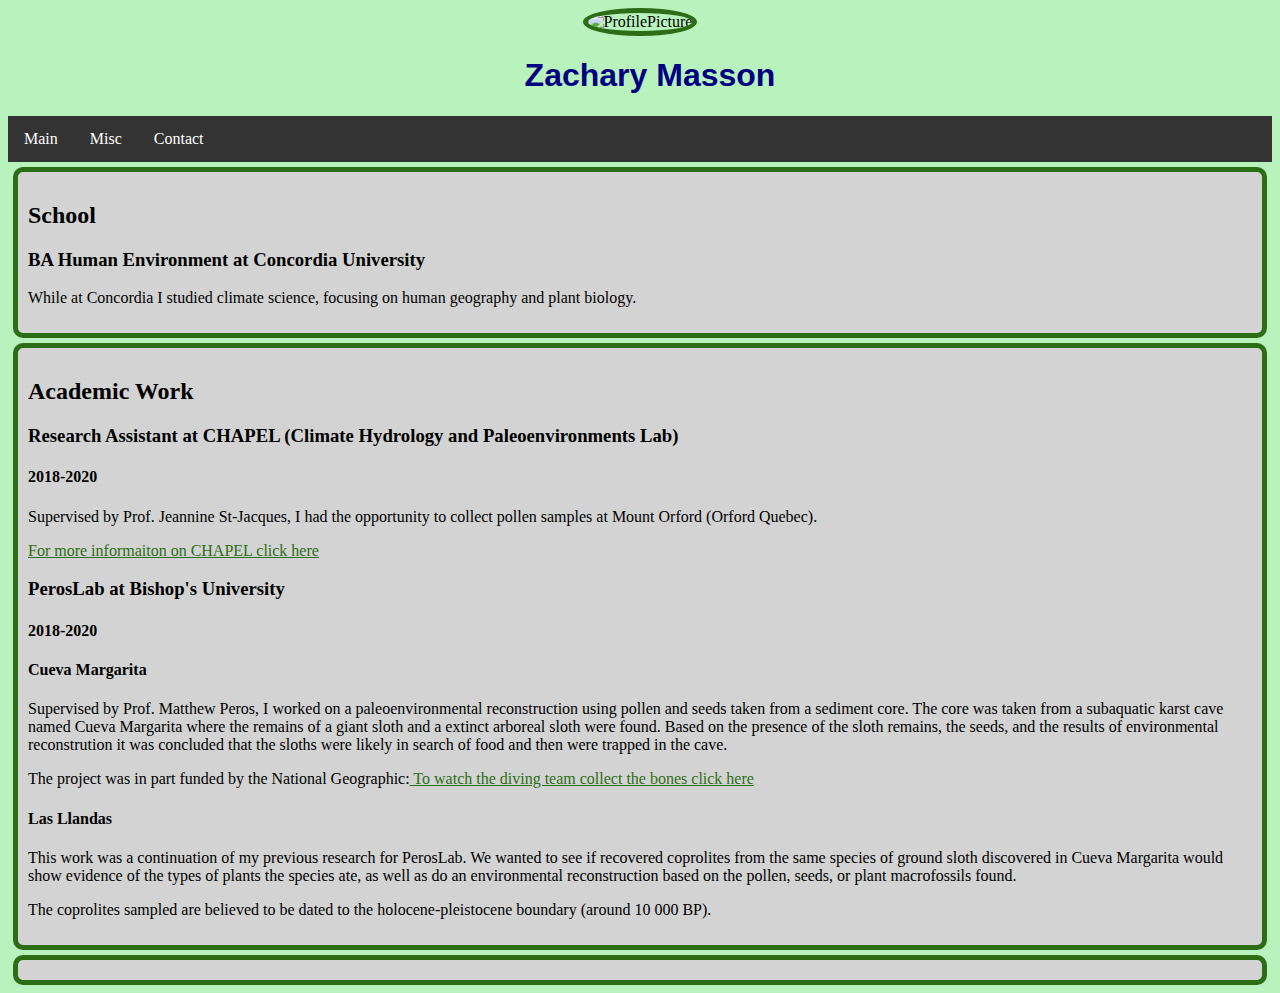
==== index.html @ 0370d1b7 "Update index.html" ====
<!DOCTYPE html>
<html lang="en">
<head>
<title> Messin Around </title>
<meta charset="utf-8">
<meta name="viewport" content="width=device-width, initial-scale=1">
<link rel="stylesheet" href="styles.css"
</head>

<body>
    <header>
        <img class="cv" src="../PersonalWebPage/images/PicCV.png" alt="ProfilePicture">
        <h1>Zachary Masson</h1>
    </header>

    <nav>
        <ul>
            <li><a href="index.html">Main</a></li>
            <li><a href="Misc.html">Misc</a></li>
            <li><a href="Contact.html">Contact</a></li>
          </ul>
    </nav>
    
    <section>
        <h2>School</h2>
        <h3>BA Human Environment at Concordia University</h3>
        <p>While at Concordia I studied climate science, focusing on human geography and plant biology. </p>
    </section>

    <section>
        <h2>Academic Work</h2>
        <h3>Research Assistant at CHAPEL (Climate Hydrology and Paleoenvironments Lab)</h3>
        <h4>2018-2020</h4>
        <p>Supervised by Prof. Jeannine St-Jacques, I had the opportunity to collect pollen samples at Mount Orford (Orford Quebec).</p>
        <a href="https://www.concordia.ca/artsci/geography-planning-environment/research/labs/chapel.html">For more informaiton on CHAPEL click here</a>

        <h3>PerosLab at Bishop's University</h3>
        <h4>2018-2020</h4>
        <h4>Cueva Margarita</h4>
        <p>Supervised by Prof. Matthew Peros, I worked on a paleoenvironmental reconstruction using pollen and seeds taken from a sediment core. The core was taken from a subaquatic karst cave named Cueva Margarita where the remains of a giant sloth and a extinct arboreal sloth were found. Based on the presence of the sloth remains, the seeds, and the results of environmental reconstrution it was concluded that the sloths were likely in search of food and then were trapped in the cave.</p>
        <p>The project was in part funded by the National Geographic:<a href="https://www.youtube.com/watch?v=3Azj0bHXQcY"> To watch the diving team collect the bones click here</a></p>



        <h4>Las Llandas</h4>
        <p>This work was a continuation of my previous research for PerosLab. We wanted to see if recovered coprolites from the same species of ground sloth discovered in Cueva Margarita would show evidence of the types of plants the species ate, as well as do an environmental reconstruction based on the pollen, seeds, or plant macrofossils found. </p>
        <p>The coprolites sampled are believed to be dated to the holocene-pleistocene boundary (around 10 000 BP).</p>

    </section>
    
    <section>
 
    </section>
    

</body>


</html>
---- styles.css ----
body {
    background-color: rgb(184, 243, 189);
}
  
img.cv {
    border-radius: 50%;
    border: 5px solid rgb(44, 110, 21);
    width:187px;
    height:187px;
}

img.hierauj {
    border: 5px solid rgb(44, 110, 21);
    width: 300px;
}

a {
    color: rgb(44, 110, 21);
}

section {
    background-color: lightgrey;
 
    border: 5px solid rgb(44, 110, 21);
    border-radius: 10px;
    padding: 10px;
    margin: 5px;
}

ul {
    list-style-type: none;
    margin: 0;
    padding: 0;
    overflow: hidden;
    background-color: #333;
}
  
li {
    float: left;
}
  
li a {
    display: block;
    color: white;
    text-align: center;
    padding: 14px 16px;
    text-decoration: none;
}
  
li a:hover {
    background-color: #111;
}

header {
    text-align: center;
}


h1 {
    color: navy;
    margin-left: 20px;
    font-family: "Roboto Condensed",Helvetica,Arial,sans-serif;
}
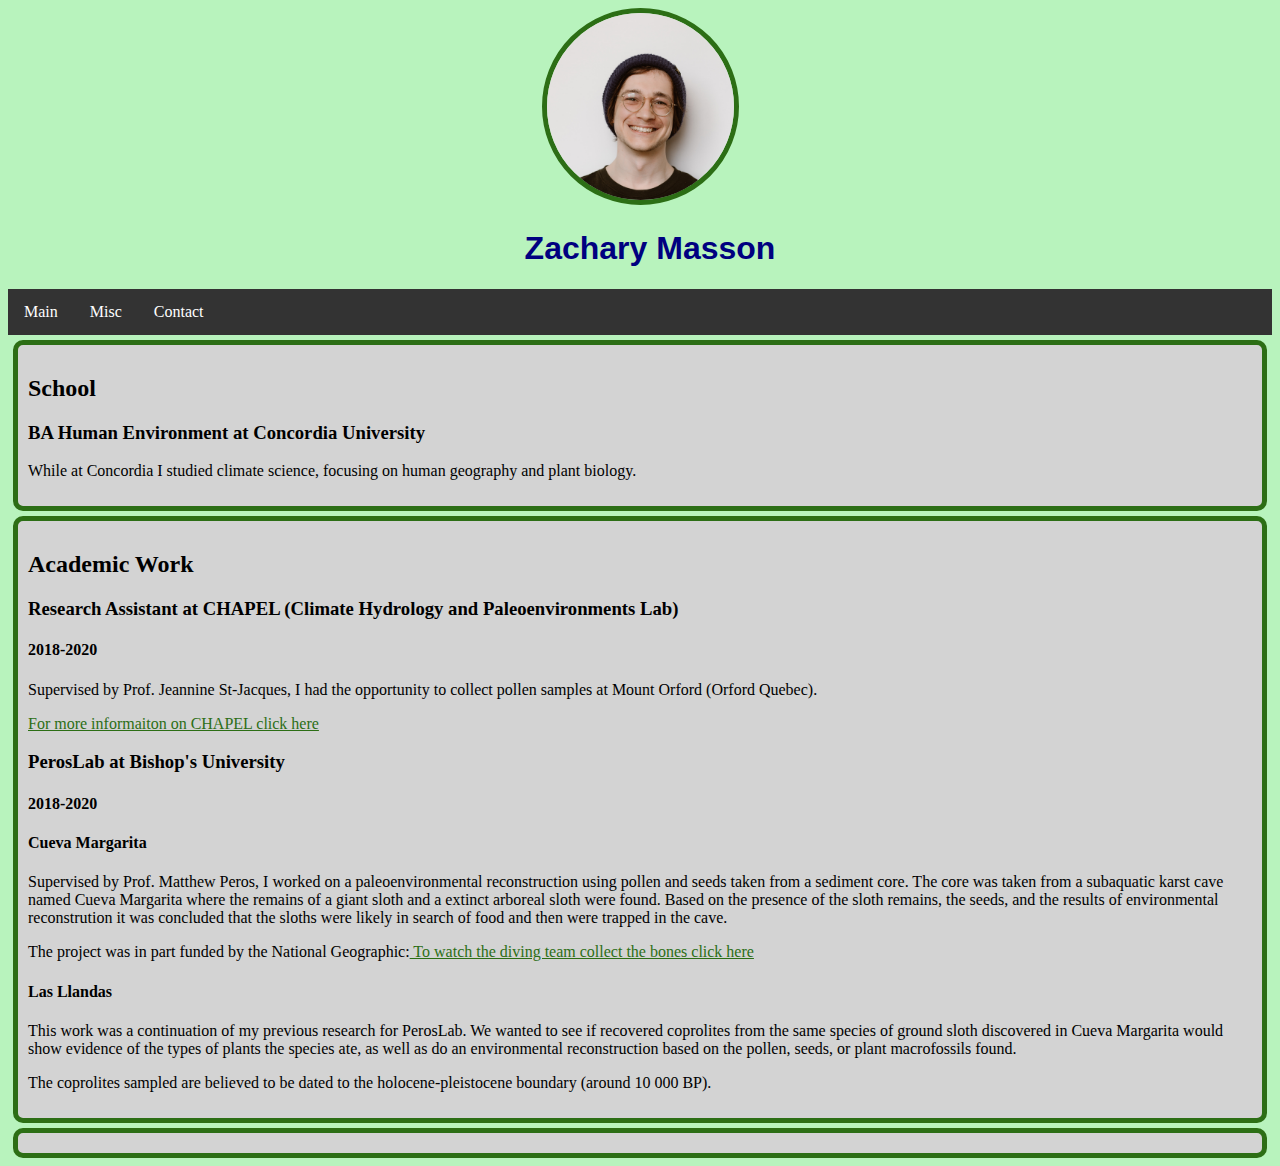
==== commit de5a91cc: "Update index.html" ====
--- a/index.html
+++ b/index.html
@@ -9,7 +9,7 @@
 
 <body>
     <header>
-        <img class="cv" src="../PersonalWebPage/images/PicCV.png" alt="ProfilePicture">
+        <img class="cv" src="images/PicCV.png" alt="ProfilePicture">
         <h1>Zachary Masson</h1>
     </header>
 
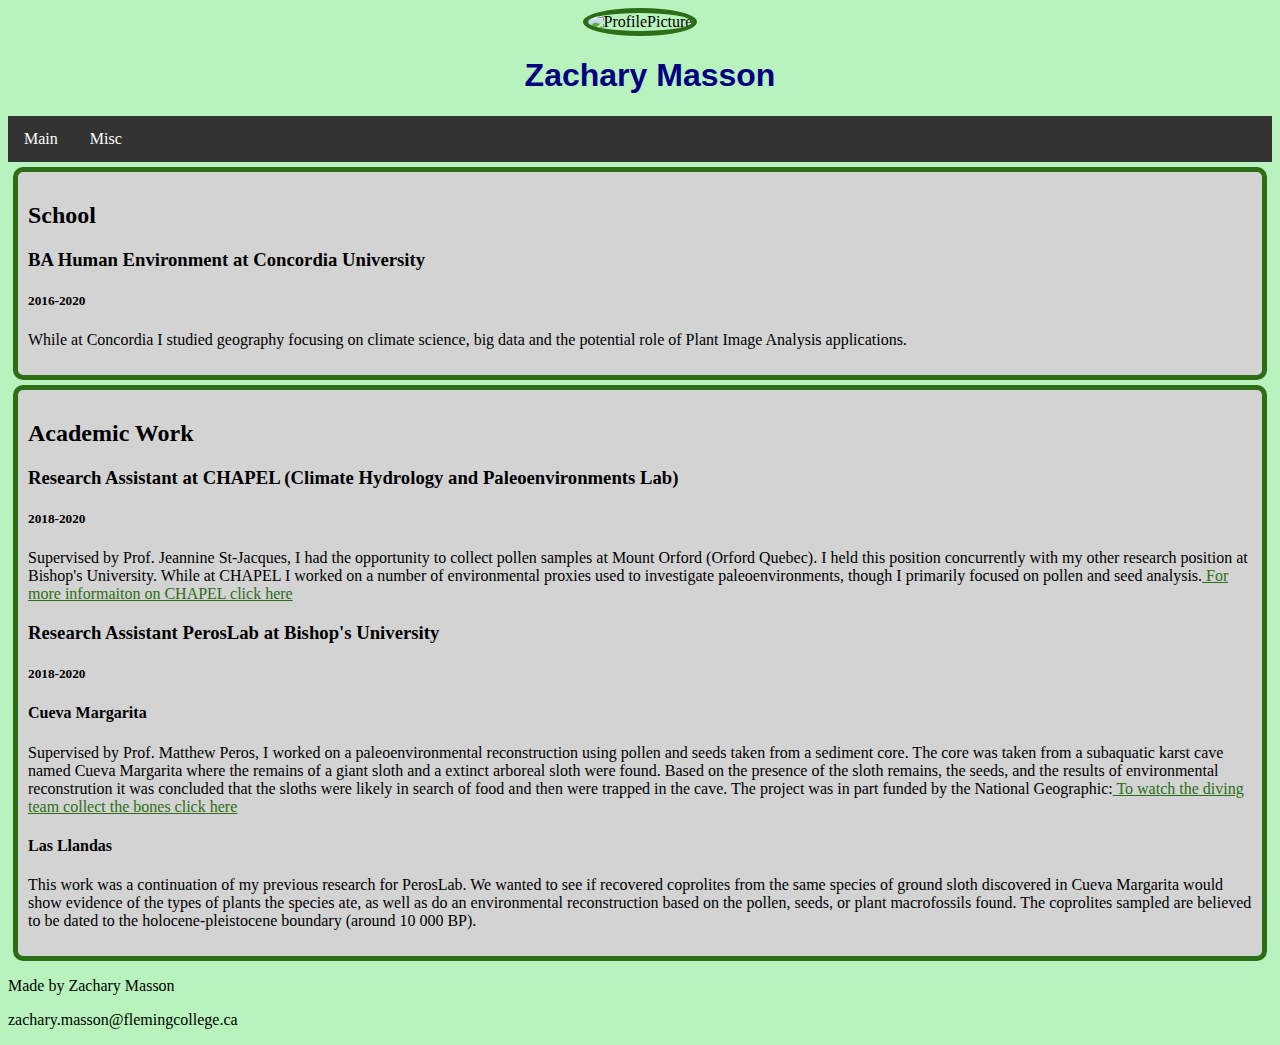
==== commit 233a81b1: "Update index.html" ====
--- a/index.html
+++ b/index.html
@@ -1,60 +1,78 @@
 <!DOCTYPE html>
 <html lang="en">
 <head>
-<title> Messin Around </title>
+<title> Main Page </title>
 <meta charset="utf-8">
 <meta name="viewport" content="width=device-width, initial-scale=1">
-<link rel="stylesheet" href="styles.css"
+<!-- Link to the css document used to style the web page-->
+<link rel="stylesheet" href="styles.css">
 </head>
-
+<!-- Start of the actual webpage-->
 <body>
+    <!--Header with CV image, relative path to the image file, image with cv classt-->
+        <!--h1 serving as main title, class = title (see css)-->
     <header>
-        <img class="cv" src="images/PicCV.png" alt="ProfilePicture">
-        <h1>Zachary Masson</h1>
+        <!--***** the first image 1/5-->
+        <img class="cv" src="../PersonalWebPage/images/PicCV.png" alt="ProfilePicture">
+        <h1 class="title">Zachary Masson</h1>
     </header>
 
+    <!--*****Navigation bar-->
+    <!-- using ul to create unordered list and then li to create the list items-->
     <nav>
         <ul>
-            <li><a href="index.html">Main</a></li>
+            <!--links to the two pages, main mage (index.html) and the misc page. -->
+            <!--class active was created to show which page the user is on-->
+            <li><a class="active" href="index.html">Main</a></li>
             <li><a href="Misc.html">Misc</a></li>
-            <li><a href="Contact.html">Contact</a></li>
-          </ul>
+        </ul>
     </nav>
     
-    <section>
-        <h2>School</h2>
-        <h3>BA Human Environment at Concordia University</h3>
-        <p>While at Concordia I studied climate science, focusing on human geography and plant biology. </p>
+    <!--start of the first section 'school'-->
+    <section id ="school">
+        <!-- h2 tag with class sectionTitle largest font-->
+        <h2 class="sectionTitle">School</h2>
+        <!--h3 tag with class sectionSubTitle, this will be used more for the second section
+        as this section only has one subtitle-->
+        <h3 class="sectionSubTitle">BA Human Environment at Concordia University</h3>
+        <!--h5 tag, h4 is used in the subsequent section, with class sectionYears, 
+            italicizes and lighter than ther rest of the text-->
+        <h5 class="sectionYears">2016-2020</h5>
+        <!--actual text of the section in a p tag with class labdesc-->
+        <p class="labdesc">While at Concordia I studied geography focusing on climate science, big data and the potential role of Plant Image Analysis applications.</p>
     </section>
 
-    <section>
-        <h2>Academic Work</h2>
-        <h3>Research Assistant at CHAPEL (Climate Hydrology and Paleoenvironments Lab)</h3>
-        <h4>2018-2020</h4>
-        <p>Supervised by Prof. Jeannine St-Jacques, I had the opportunity to collect pollen samples at Mount Orford (Orford Quebec).</p>
-        <a href="https://www.concordia.ca/artsci/geography-planning-environment/research/labs/chapel.html">For more informaiton on CHAPEL click here</a>
-
-        <h3>PerosLab at Bishop's University</h3>
-        <h4>2018-2020</h4>
-        <h4>Cueva Margarita</h4>
-        <p>Supervised by Prof. Matthew Peros, I worked on a paleoenvironmental reconstruction using pollen and seeds taken from a sediment core. The core was taken from a subaquatic karst cave named Cueva Margarita where the remains of a giant sloth and a extinct arboreal sloth were found. Based on the presence of the sloth remains, the seeds, and the results of environmental reconstrution it was concluded that the sloths were likely in search of food and then were trapped in the cave.</p>
-        <p>The project was in part funded by the National Geographic:<a href="https://www.youtube.com/watch?v=3Azj0bHXQcY"> To watch the diving team collect the bones click here</a></p>
-
-
-
-        <h4>Las Llandas</h4>
-        <p>This work was a continuation of my previous research for PerosLab. We wanted to see if recovered coprolites from the same species of ground sloth discovered in Cueva Margarita would show evidence of the types of plants the species ate, as well as do an environmental reconstruction based on the pollen, seeds, or plant macrofossils found. </p>
-        <p>The coprolites sampled are believed to be dated to the holocene-pleistocene boundary (around 10 000 BP).</p>
-
+    <!--start of second section 'academic work', exact same styling as previous section
+    but the use of ID is for elements that appear once (these sections have different information so the use
+    of seperate IDs is appropriate)-->
+    <section id="acadWork">
+        <!-- the headings have the same styling as the previous section-->
+        <h2 class="sectionTitle">Academic Work</h2>
+        <h3 class ="sectionSubTitle">Research Assistant at CHAPEL (Climate Hydrology and Paleoenvironments Lab)</h3>
+        <h5 class="sectionYears">2018-2020</h5>
+        <!--***** this p tag contains the first link to an external page (CHAPEL)-->
+        <p class="labdesc">Supervised by Prof. Jeannine St-Jacques, I had the opportunity to collect pollen samples at Mount Orford (Orford Quebec). I held this position concurrently with my other research position at Bishop's University. While at CHAPEL I worked on a number of environmental proxies used to investigate paleoenvironments, though I primarily focused on pollen and seed analysis.<a class="labwork" href="https://www.concordia.ca/artsci/geography-planning-environment/research/labs/chapel.html" target = "_blank"> For more informaiton on CHAPEL click here</a></p>
+        <!-- another subtitle-->
+        <h3 class ="sectionSubTitle">Research Assistant PerosLab at Bishop's University</h3>
+        <h5 class="sectionYears">2018-2020</h5>
+        <!--the h4 tag is used here for another set of subtitles  for the 
+            projects I worked on but these subtitles are smaller -->
+        <!-- start of project one-->
+        <h4 class ="projects">Cueva Margarita</h4>
+        <!--***** this p tag contains the second link to an external page (Youtube; National Geographic Sloth video)-->
+        <p class="labdesc">Supervised by Prof. Matthew Peros, I worked on a paleoenvironmental reconstruction using pollen and seeds taken from a sediment core. The core was taken from a subaquatic karst cave named Cueva Margarita where the remains of a giant sloth and a extinct arboreal sloth were found. Based on the presence of the sloth remains, the seeds, and the results of environmental reconstrution it was concluded that the sloths were likely in search of food and then were trapped in the cave. The project was in part funded by the National Geographic:<a class="labwork" href="https://www.youtube.com/watch?v=3Azj0bHXQcY" target = "_blank"> To watch the diving team collect the bones click here</a></p>
+        <!-- project two-->
+        <h4 class ="projects">Las Llandas</h4>
+        <p class="labdesc">This work was a continuation of my previous research for PerosLab. We wanted to see if recovered coprolites from the same species of ground sloth discovered in Cueva Margarita would show evidence of the types of plants the species ate, as well as do an environmental reconstruction based on the pollen, seeds, or plant macrofossils found. The coprolites sampled are believed to be dated to the holocene-pleistocene boundary (around 10 000 BP).</p>
     </section>
-    
-    <section>
- 
-    </section>
-    
-
+    <!--that ends the sections-->
+    <!--the footer contains contact information and author-->
+    <footer>
+        <!-- two p tags with different classes;
+        the first is plain but the second is italicized. and smaller-->
+        <p class="footerText">Made by Zachary Masson</p>
+        <p class="footerText2">zachary.masson@flemingcollege.ca</p>
+    </footer>
 </body>
-
-
 </html>
 
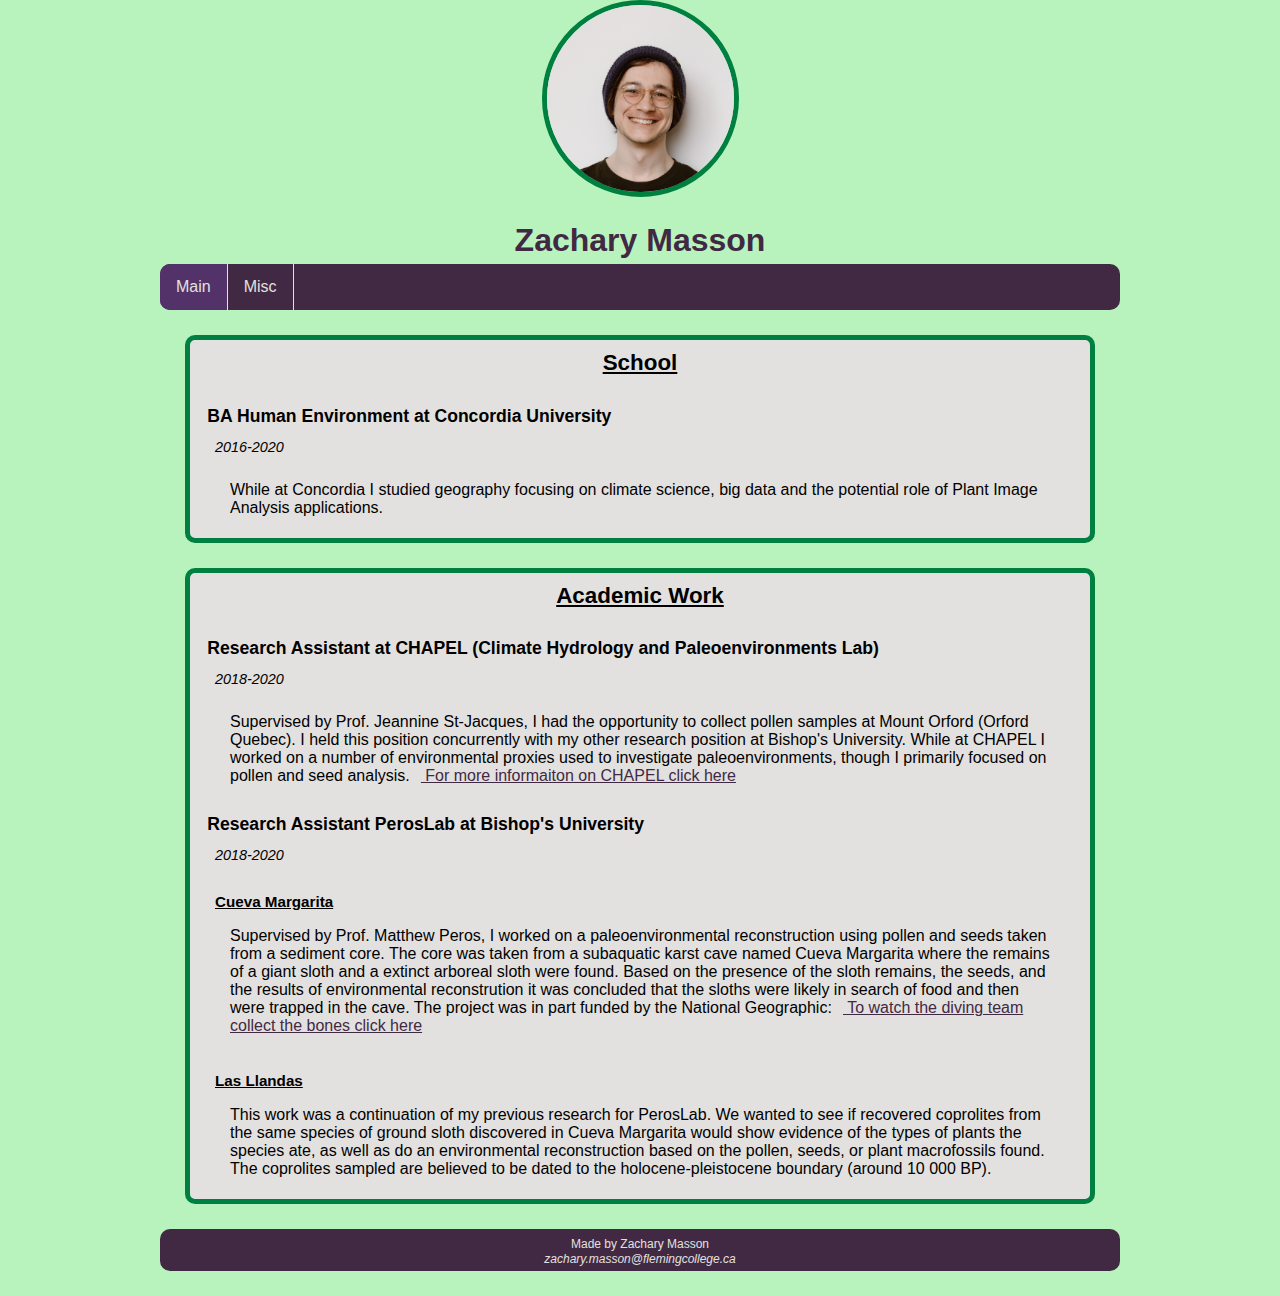
==== commit 67f639cf: "Update index.html" ====
--- a/index.html
+++ b/index.html
@@ -13,7 +13,7 @@
         <!--h1 serving as main title, class = title (see css)-->
     <header>
         <!--***** the first image 1/5-->
-        <img class="cv" src="../PersonalWebPage/images/PicCV.png" alt="ProfilePicture">
+        <img class="cv" src="images/PicCV.png" alt="ProfilePicture">
         <h1 class="title">Zachary Masson</h1>
     </header>
 
--- a/styles.css
+++ b/styles.css
@@ -1,64 +1,249 @@
+/*CSS document to style my webpage*/
+
+/*Only one body so no class or id needed*/
+/*Background color changed to a light green*/
 body {
     background-color: rgb(184, 243, 189);
-}
-  
+    font-family: "Roboto Condensed","Monaco",sans-serif;
+    max-width: 960px;
+    margin: auto;
+}
+    
+/*Style the header element*/
+/*Only one and will be the same for all pages so I will overide all headers*/
+    /*allign the text to the center of the page*/
+header {
+    text-align: center;
+}
+
+/*create a title ID for the h1 tag*/
+    /*changes the colour of the font to match my hat in the CV photo
+        changes the font to Monaco*/
+
+.title{
+    color:rgb(65, 41, 68);
+    font-family: "Monaco","Roboto Condensed",sans-serif;
+    font-weight:bolder;
+    margin-bottom: 5px;
+}
+
+
+/*creates class CV for the main image in the header*/
+    /*make a circle with green border, green like my sweather in the picture */
+    /*but I opted to use lighter green*/
 img.cv {
     border-radius: 50%;
-    border: 5px solid rgb(44, 110, 21);
+    border: 5px solid rgb(0,128,64);
     width:187px;
     height:187px;
 }
 
+/*creates class hierauj for the images in the misc page for the Montreal images*/
+    /*with border but not a circle*/
 img.hierauj {
-    border: 5px solid rgb(44, 110, 21);
-    width: 300px;
-}
-
-a {
-    color: rgb(44, 110, 21);
-}
-
-section {
-    background-color: lightgrey;
- 
-    border: 5px solid rgb(44, 110, 21);
-    border-radius: 10px;
-    padding: 10px;
-    margin: 5px;
-}
-
+    border: 5px solid rgb(0,128,64);
+    width: 45%;
+    height: auto;
+}
+img.hierauj2 {
+    border: 5px solid rgb(0,128,64);
+    width: 25%;
+    height: 25%;
+    float: right;
+
+}
+
+/*create class labwork for links to my lab work/ related links*/
+a.labwork {
+    color: rgb(65, 41, 68);
+    margin: 0.7em;
+    
+}
+    /*change colour of link when hovering*/
+a.labwork:hover {
+    color: rgb(0,128,64);
+    text-decoration: underline;
+}
+
+
+/*ul is required for an unordered bulleted list, as well as li tag*/
+    /*using to make a navigation bar*/
+    /*background color to match theme and rounded*/
+    /*centered items, font changed to match theme*/
 ul {
     list-style-type: none;
     margin: 0;
     padding: 0;
     overflow: hidden;
-    background-color: #333;
-}
-  
+    background-color:rgb(65, 41, 68);
+    border-radius: 10px;
+    align-items: center;
+
+}
+
+/*list, for the navigation bar items*/
+    /*same grey ish border to match theme and seperate the items*/
 li {
     float: left;
-}
-  
+    border-right: 1px solid rgb(227,225,223);
+}
+
+/*change the style of the links of the list items in the navigation bar*/
 li a {
     display: block;
-    color: white;
+    color: rgb(227,225,223);
     text-align: center;
     padding: 14px 16px;
     text-decoration: none;
 }
-  
-li a:hover {
-    background-color: #111;
-}
-
-header {
-    text-align: center;
-}
-
-
-h1 {
-    color: navy;
+
+/*change the style when hovering to a lighter purple*/
+.active {
+    background-color: rgb(83, 49, 105);
+  }
+li a:hover:not(.active) {
+background-color: rgb(83, 49, 105);
+}
+
+/*Create style for all section tags in the webpage*/
+    /*colour of the bakcground is the colour of the background in the CV picture*/
+    /*rounded corners, little bit inside the navigation bar to create some hierarchy*/
+
+#school {
+    background-color: rgb(227,225,223);
+    border: 5px solid rgb(0,128,64);
+    border-radius: 10px;
+    padding: 5px;
+    margin: 25px;
+}
+
+
+#acadWork {
+    background-color: rgb(227,225,223);
+    border: 5px solid rgb(0,128,64);
+    border-radius: 10px;
+    padding: 5px;
+    margin: 25px;
+}
+
+
+#misc {
+    background-color: rgb(227,225,223);
+    border: 5px solid rgb(0,128,64);
+    border-radius: 10px;
+    padding: 5px;
+    margin: 25px;
+    text-align: center;
+}
+
+
+
+
+.sectionTitle {
+    text-decoration: underline;
+    margin: 5px;
+    text-align: center;
+    font-size: 1.4em;
+    margin-block-end: 1.3em;
+}
+
+.sectionSubTitle {
+    font-size: 1.1em;
+    margin: 0.7em;
+}
+
+.sectionYears {
+    font-size: 0.9em;
+    font-style: italic;
+    font-weight: normal;
+    margin: 0.7em;
+    margin-block-end: 0.7em;
     margin-left: 20px;
-    font-family: "Roboto Condensed",Helvetica,Arial,sans-serif;
-}
-
+
+}
+
+.labdesc {
+    display: inline-block;
+    margin-inline-start: 35px;
+    margin-inline-end: 35px;
+    text-align: left;
+
+
+}
+
+.sources {
+    font-size: x-small;
+    font-style: italic;
+    text-align: center;
+    display: inline-block;
+    margin-inline-start: 10px;
+    margin-inline-end: 10px;
+
+}
+
+.location {
+    text-decoration: underline;
+    font-weight: bold;
+    font-size: smaller;
+    display: inline-block;
+    margin-inline-start: 10px;
+    margin-inline-end: 10px;
+
+}
+
+.projects {
+    display: inline-block;
+    font-size: 0.95em;  
+    font-weight: bolder;
+    margin-bottom: 0px;;
+    margin-left: 20px;
+    text-decoration: underline;
+}
+
+table {
+    margin-left: auto;
+    margin-right: auto;
+    height: 100%;
+    table-layout: fixed;
+    width:100%;
+}
+
+td.hieraujDesc {
+    text-align: center;
+    padding: 20px;
+    width: 35%;
+}
+
+footer {
+    text-align: center;
+    background-color: rgb(65, 41, 68);
+    border-radius: 10px;
+    padding: 5px;
+    margin-bottom: 25px;
+}
+
+
+.footerText {
+    display: inline;
+    color: rgb(227,225,223);
+    font-size: 0.75em;
+
+    font-family: "Monaco","Roboto Condensed",sans-serif;
+    margin-inline-start: 0px;
+    margin-inline-end: 0px;
+}
+.footerText2 {
+    color: rgb(227,225,223);
+    font-size: 0.75em;
+    font-family: "Monaco","Roboto Condensed",sans-serif;
+    font-style: italic;
+    margin-block-start: 0px;
+    margin-block-end: 0px;
+}
+
+.mtldesc{
+    display: inline-block;
+    margin-inline-start: 35px;
+    margin-inline-end: 35px;
+    font-size: smaller;
+}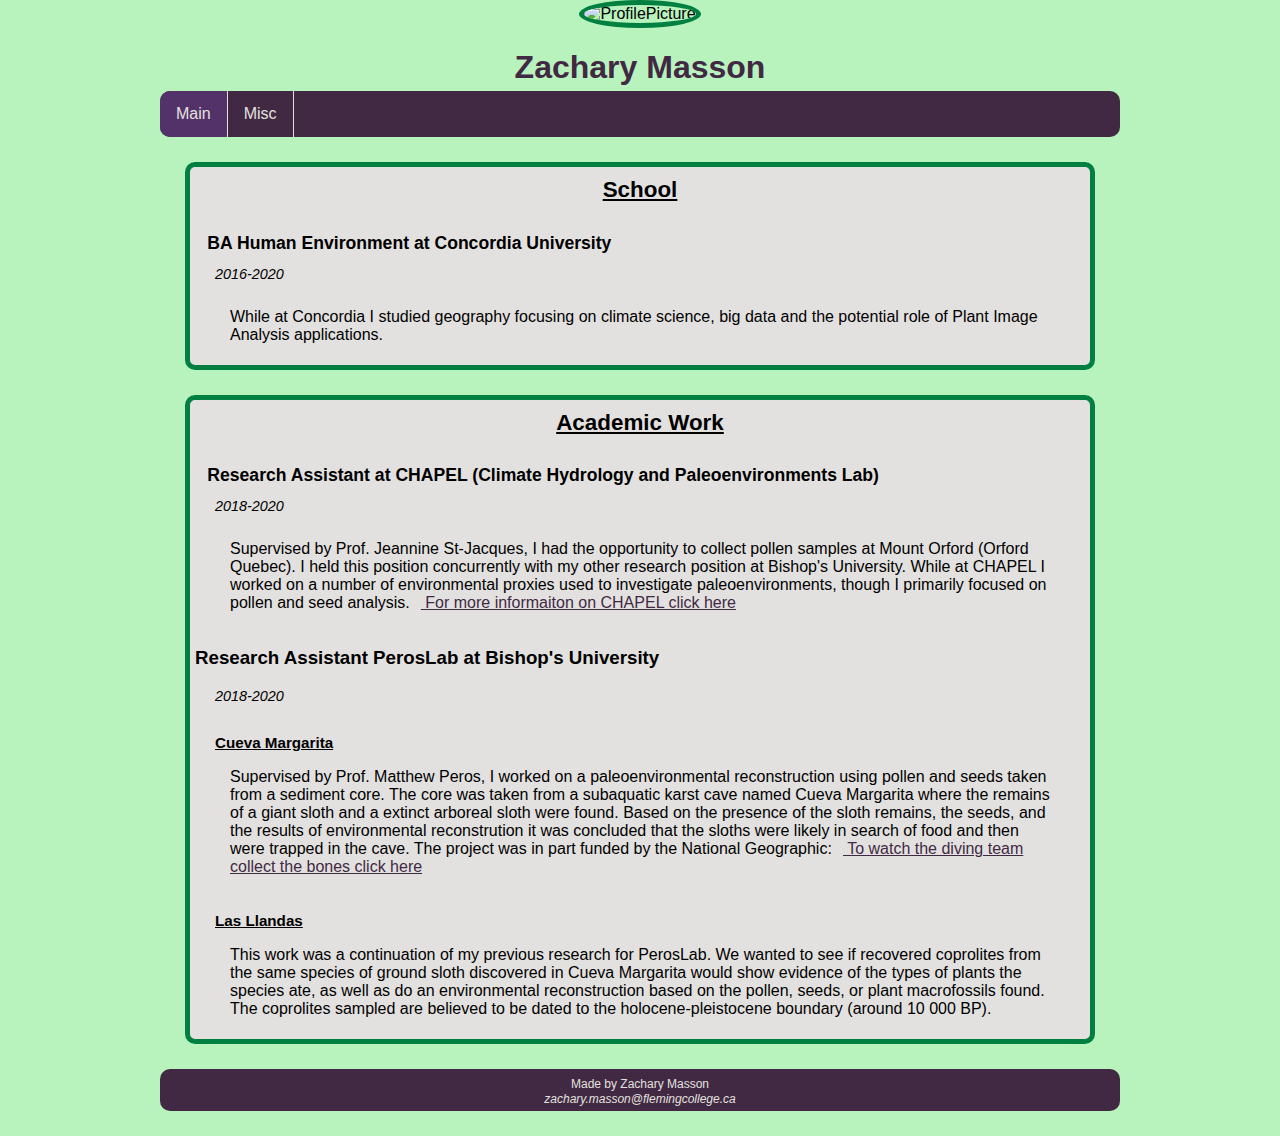
==== commit 1fb2379a: "Update index.html" ====
--- a/index.html
+++ b/index.html
@@ -8,21 +8,24 @@
 <link rel="stylesheet" href="styles.css">
 </head>
 <!-- Start of the actual webpage-->
+<!-- NOTE: The items used in this assignment are Links (both pages), 5 Images (both pages), Table (misc page), and Navigation Bar(both pages)-->
 <body>
     <!--Header with CV image, relative path to the image file, image with cv classt-->
         <!--h1 serving as main title, class = title (see css)-->
-    <header>
-        <!--***** the first image 1/5-->
-        <img class="cv" src="images/PicCV.png" alt="ProfilePicture">
+    <header> 
+        <!--***** the first image 1/5, 1/4 items-->
+        <!-- source: https://www.w3schools.com/howto/howto_css_border_image.asp
+        and https://www.w3schools.com/html/html_images.asp-->
+        <img class="cv" src="../PersonalWebPage/images/PicCV.png" alt="ProfilePicture">
         <h1 class="title">Zachary Masson</h1>
     </header>
 
-    <!--*****Navigation bar-->
-    <!-- using ul to create unordered list and then li to create the list items-->
+    <!--*****Navigation bar, 2/4 items-->
+    <!-- source: initially taken from W3 schools https://www.w3schools.com/css/css_navbar_horizontal.asp  See the styles.css document-->
     <nav>
         <ul>
-            <!--links to the two pages, main mage (index.html) and the misc page. -->
-            <!--class active was created to show which page the user is on-->
+            <!--links to the two pages-->
+            <!--class active shows which page the user is on-->
             <li><a class="active" href="index.html">Main</a></li>
             <li><a href="Misc.html">Misc</a></li>
         </ul>
@@ -51,16 +54,18 @@
         <h3 class ="sectionSubTitle">Research Assistant at CHAPEL (Climate Hydrology and Paleoenvironments Lab)</h3>
         <h5 class="sectionYears">2018-2020</h5>
         <!--***** this p tag contains the first link to an external page (CHAPEL)-->
+            <!--Links 3/4 items-->
         <p class="labdesc">Supervised by Prof. Jeannine St-Jacques, I had the opportunity to collect pollen samples at Mount Orford (Orford Quebec). I held this position concurrently with my other research position at Bishop's University. While at CHAPEL I worked on a number of environmental proxies used to investigate paleoenvironments, though I primarily focused on pollen and seed analysis.<a class="labwork" href="https://www.concordia.ca/artsci/geography-planning-environment/research/labs/chapel.html" target = "_blank"> For more informaiton on CHAPEL click here</a></p>
         <!-- another subtitle-->
-        <h3 class ="sectionSubTitle">Research Assistant PerosLab at Bishop's University</h3>
+        <h3 class ="sectionSubTitle2">Research Assistant PerosLab at Bishop's University</h3>
         <h5 class="sectionYears">2018-2020</h5>
         <!--the h4 tag is used here for another set of subtitles  for the 
             projects I worked on but these subtitles are smaller -->
         <!-- start of project one-->
         <h4 class ="projects">Cueva Margarita</h4>
         <!--***** this p tag contains the second link to an external page (Youtube; National Geographic Sloth video)-->
-        <p class="labdesc">Supervised by Prof. Matthew Peros, I worked on a paleoenvironmental reconstruction using pollen and seeds taken from a sediment core. The core was taken from a subaquatic karst cave named Cueva Margarita where the remains of a giant sloth and a extinct arboreal sloth were found. Based on the presence of the sloth remains, the seeds, and the results of environmental reconstrution it was concluded that the sloths were likely in search of food and then were trapped in the cave. The project was in part funded by the National Geographic:<a class="labwork" href="https://www.youtube.com/watch?v=3Azj0bHXQcY" target = "_blank"> To watch the diving team collect the bones click here</a></p>
+        <!-- The encoded link for youtube does allow me to open the afctual page, youtube seems to block encoded addresses. it would be https://www.youtube.com/watch%3Fv%3D3Azj0bHXQcY%26ab%5Fchannel%3DNationalGeographic-->
+        <p class="labdesc">Supervised by Prof. Matthew Peros, I worked on a paleoenvironmental reconstruction using pollen and seeds taken from a sediment core. The core was taken from a subaquatic karst cave named Cueva Margarita where the remains of a giant sloth and a extinct arboreal sloth were found. Based on the presence of the sloth remains, the seeds, and the results of environmental reconstrution it was concluded that the sloths were likely in search of food and then were trapped in the cave. The project was in part funded by the National Geographic:<a class="labwork" href="https://www.youtube.com/watch?v=3Azj0bHXQcY&ab_channel=NationalGeographic" target = "_blank"> To watch the diving team collect the bones click here</a></p>
         <!-- project two-->
         <h4 class ="projects">Las Llandas</h4>
         <p class="labdesc">This work was a continuation of my previous research for PerosLab. We wanted to see if recovered coprolites from the same species of ground sloth discovered in Cueva Margarita would show evidence of the types of plants the species ate, as well as do an environmental reconstruction based on the pollen, seeds, or plant macrofossils found. The coprolites sampled are believed to be dated to the holocene-pleistocene boundary (around 10 000 BP).</p>
@@ -68,8 +73,8 @@
     <!--that ends the sections-->
     <!--the footer contains contact information and author-->
     <footer>
-        <!-- two p tags with different classes;
-        the first is plain but the second is italicized. and smaller-->
+        <!-- Source: https://www.w3schools.com/tags/tag_footer.asp
+        Took the layout for the footer and modified it to fit the style of my page, see styles.css-->
         <p class="footerText">Made by Zachary Masson</p>
         <p class="footerText2">zachary.masson@flemingcollege.ca</p>
     </footer>
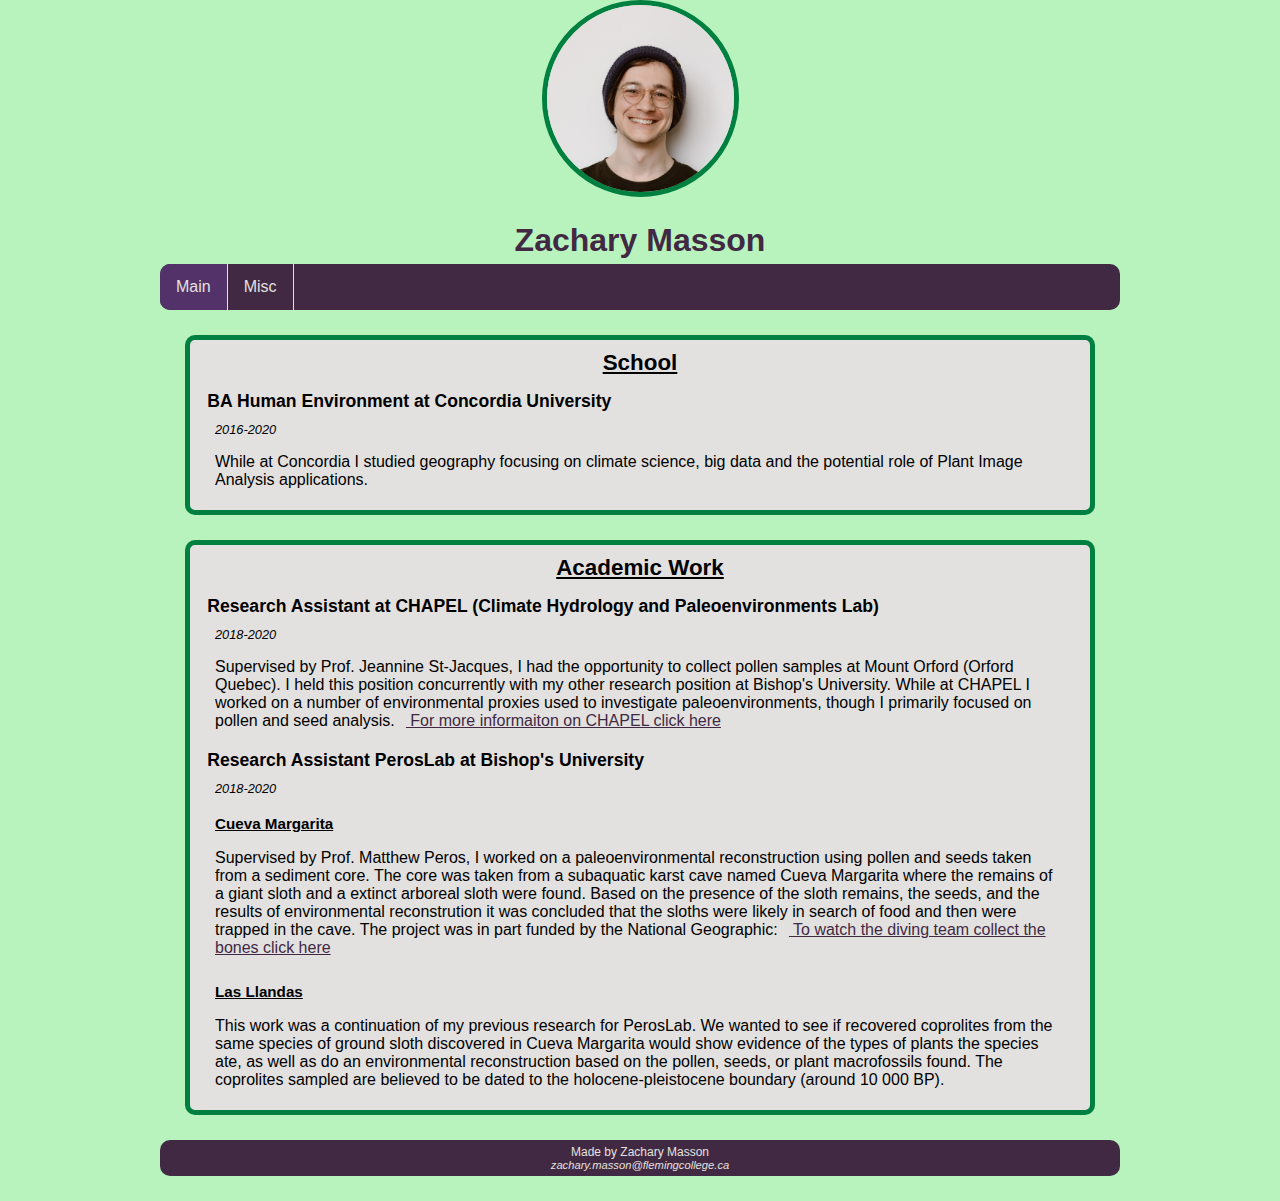
==== commit 0a34bbba: "Update index.html" ====
--- a/index.html
+++ b/index.html
@@ -16,7 +16,7 @@
         <!--***** the first image 1/5, 1/4 items-->
         <!-- source: https://www.w3schools.com/howto/howto_css_border_image.asp
         and https://www.w3schools.com/html/html_images.asp-->
-        <img class="cv" src="../PersonalWebPage/images/PicCV.png" alt="ProfilePicture">
+        <img class="cv" src="images/PicCV.png" alt="ProfilePicture">
         <h1 class="title">Zachary Masson</h1>
     </header>
 
--- a/styles.css
+++ b/styles.css
@@ -1,5 +1,4 @@
 /*CSS document to style my webpage*/
-
 /*Only one body so no class or id needed*/
 /*Background color changed to a light green*/
 body {
@@ -8,68 +7,86 @@
     max-width: 960px;
     margin: auto;
 }
-    
 /*Style the header element*/
 /*Only one and will be the same for all pages so I will overide all headers*/
     /*allign the text to the center of the page*/
 header {
     text-align: center;
 }
-
 /*create a title ID for the h1 tag*/
     /*changes the colour of the font to match my hat in the CV photo
-        changes the font to Monaco*/
-
+    changes the font to Monaco*/
 .title{
     color:rgb(65, 41, 68);
     font-family: "Monaco","Roboto Condensed",sans-serif;
     font-weight:bolder;
     margin-bottom: 5px;
 }
-
-
-/*creates class CV for the main image in the header*/
-    /*make a circle with green border, green like my sweather in the picture */
-    /*but I opted to use lighter green*/
+/*creates class CV for the main image in the header
+    make a circle with green border, green like my sweather in the picture 
+    but I opted to use lighter green
+    source: https://www.w3schools.com/howto/howto_css_border_image.asp 
+    the cv image is rounded with a border around it inpsired from W3 schools */
 img.cv {
     border-radius: 50%;
     border: 5px solid rgb(0,128,64);
     width:187px;
-    height:187px;
-}
-
-/*creates class hierauj for the images in the misc page for the Montreal images*/
-    /*with border but not a circle*/
+    height:auto;
+    max-height: 250px;
+}
+/*creates class hierauj for the images in the misc page for the Montreal images
+    with border but not a circle, same styling as cv class
+    width is set to 45% to make the  image smaller but not deformed because of height auto */
 img.hierauj {
-    border: 5px solid rgb(0,128,64);
+    border: 5px solid rgb(47, 213, 130);
     width: 45%;
     height: auto;
 }
-img.hierauj2 {
-    border: 5px solid rgb(0,128,64);
-    width: 25%;
-    height: 25%;
-    float: right;
-
-}
-
-/*create class labwork for links to my lab work/ related links*/
+/*create class labwork for links to my lab work/ related links
+    Source: https://www.w3schools.com/css/css_link.asp (general guide) and
+     https://www.w3schools.com/cssref/pr_class_cursor.asp to change the cursor*/
 a.labwork {
     color: rgb(65, 41, 68);
     margin: 0.7em;
-    
-}
-    /*change colour of link when hovering*/
+}
+/*change colour of link when hovering*/
 a.labwork:hover {
-    color: rgb(0,128,64);
-    text-decoration: underline;
-}
-
-
-/*ul is required for an unordered bulleted list, as well as li tag*/
-    /*using to make a navigation bar*/
-    /*background color to match theme and rounded*/
-    /*centered items, font changed to match theme*/
+    color: rgb(42, 184, 113);
+    text-decoration: underline;
+    cursor: pointer;
+}
+/*link for the sources in the caption tag
+    same sources as other links
+    fixed the margins to make it seemless in the webpage*/
+a.sources{
+    color: rgb(42, 184, 113);
+    text-decoration: underline;
+    margin-left: 2px;
+    margin-right: 0;
+
+}
+/*Make font larger on hover
+    Source: https://www.w3schools.com/cssref/sel_hover.asp*/
+a.sources:hover {
+    font-size:140%;
+    cursor: pointer;
+}
+/*for images in table, no traditional link shown*/
+a.imagelink:hover{
+    cursor: pointer;
+}
+
+/*Navigation bar
+    Source: https://www.w3schools.com/css/css_navbar_horizontal.asp
+    center the navigation bar*/
+nav {
+    align-items: center;
+}
+
+/*ul is required for an unordered bulleted list, as well as li tag
+    using to make a navigation bar
+    background color to match theme and rounded
+    margin and padding made 0 to format*/
 ul {
     list-style-type: none;
     margin: 0;
@@ -77,8 +94,6 @@
     overflow: hidden;
     background-color:rgb(65, 41, 68);
     border-radius: 10px;
-    align-items: center;
-
 }
 
 /*list, for the navigation bar items*/
@@ -92,23 +107,25 @@
 li a {
     display: block;
     color: rgb(227,225,223);
-    text-align: center;
     padding: 14px 16px;
     text-decoration: none;
 }
 
-/*change the style when hovering to a lighter purple*/
+/* Source for hover: https://www.w3schools.com/cssref/sel_hover.asp
+    change the style when hovering to a lighter purple*/
 .active {
     background-color: rgb(83, 49, 105);
-  }
+}
+/*Source: the hover not was taken originally from the try it: https://www.w3schools.com/css/tryit.asp?filename=trycss_navbar_horizontal_black
+    changed the background color*/
 li a:hover:not(.active) {
 background-color: rgb(83, 49, 105);
 }
 
-/*Create style for all section tags in the webpage*/
-    /*colour of the bakcground is the colour of the background in the CV picture*/
-    /*rounded corners, little bit inside the navigation bar to create some hierarchy*/
-
+/*Create style for all section tags in the webpage,
+    colour of the bakcground is the colour of the background in the CV picture
+    rounded corners
+    they are all the same but using ID*/
 #school {
     background-color: rgb(227,225,223);
     border: 5px solid rgb(0,128,64);
@@ -116,8 +133,6 @@
     padding: 5px;
     margin: 25px;
 }
-
-
 #acadWork {
     background-color: rgb(227,225,223);
     border: 5px solid rgb(0,128,64);
@@ -125,8 +140,6 @@
     padding: 5px;
     margin: 25px;
 }
-
-
 #misc {
     background-color: rgb(227,225,223);
     border: 5px solid rgb(0,128,64);
@@ -136,84 +149,123 @@
     text-align: center;
 }
 
-
-
-
+/*H2: for the section titles (School, Academic Work etc.)*/
 .sectionTitle {
-    text-decoration: underline;
+    text-decoration: underline; 
     margin: 5px;
     text-align: center;
-    font-size: 1.4em;
-    margin-block-end: 1.3em;
-}
-
+    font-size: 1.4em; /*1.4 times the default h2 font*/
+    margin-bottom:15px;
+}
+
+/* H3: section sub titles*/
 .sectionSubTitle {
+    font-size: 1.1em; /*1.1 times the default h3 font*/
+    margin: 0.7em;
+    margin-bottom: 0;
+    margin-top: 0;
+}
+/* H3: another section subtitle but only for second  section subtitle under academic work
+    added larger margin on the top to seperate it*/
+.sectionSubTitle2{
     font-size: 1.1em;
     margin: 0.7em;
-}
-
-.sectionYears {
-    font-size: 0.9em;
-    font-style: italic;
-    font-weight: normal;
-    margin: 0.7em;
-    margin-block-end: 0.7em;
-    margin-left: 20px;
-
-}
-
-.labdesc {
-    display: inline-block;
-    margin-inline-start: 35px;
-    margin-inline-end: 35px;
-    text-align: left;
-
-
-}
-
-.sources {
-    font-size: x-small;
-    font-style: italic;
-    text-align: center;
-    display: inline-block;
-    margin-inline-start: 10px;
-    margin-inline-end: 10px;
-
-}
-
-.location {
-    text-decoration: underline;
-    font-weight: bold;
-    font-size: smaller;
-    display: inline-block;
-    margin-inline-start: 10px;
-    margin-inline-end: 10px;
-
-}
-
+    margin-bottom: 0;
+    margin-top: 20px;
+}
+/*H4: for the sub-sub titles within the academic work section*/
 .projects {
     display: inline-block;
     font-size: 0.95em;  
     font-weight: bolder;
     margin-bottom: 0px;;
     margin-left: 20px;
-    text-decoration: underline;
-}
-
+    margin-top:10px;
+    text-decoration: underline;
+}
+/*H5: modify the h5 tag for the years
+    smaller, italicized, and pushed to the left to indent*/
+.sectionYears {
+    font-size: 0.8em;
+    font-style: italic;
+    font-weight: normal;
+    margin: 0.7em;
+    margin-left: 20px;
+    margin-top: 10px;
+}
+
+/*P: labdesc serves as the main text for all sections
+    margins chaged add more space between it and section border*/
+.labdesc {
+    margin-left: 20px;
+    margin-right:20px;
+    font-family: "Monaco","Roboto Condensed",sans-serif;
+}
+/*P: sources for the caption under the table in Misc page
+    made small, italic*/
+.sources {
+    font-size: x-small;
+    font-style: italic;
+    text-align: center;
+    display: inline-block;
+    margin-inline-start: 10px;
+    margin-inline-end: 10px;
+}
+/*P: for the table subtitles
+    underlined, bolded but made smaller as it is within a table but
+    serves as a sub title*/
+.location {
+    text-decoration: underline;
+    font-weight: bold;
+    font-size: smaller;
+    display: inline-block;
+    margin-inline-start: 10px;
+    margin-inline-end: 10px;
+}
+/*P: for the table information under the subtitle
+within the same "cell" as the subtitle
+smaller font and pushed inside through the inline starts and ends */
+.mtldesc{
+    display: inline-block;
+    margin-inline-start: 35px;
+    margin-inline-end: 35px;
+    font-size: smaller;
+}
+/*Table
+    Source: https://www.w3schools.com/html/html_tables.asp
+                for general layout
+            https://www.w3schools.com/css/css_table.asp
+                for general styling syntax
+            https://www.geeksforgeeks.org/space-between-two-rows-in-a-table-using-css/
+                from this source i took the spacing between the table rows
+            https://stackoverflow.com/questions/20872200/giving-a-border-to-an-html-table-row-tr
+                post by takendarkk; this user showed that you can use style on the tr and add an outline
+                    i changed the colour, line width and made the border round*/
 table {
     margin-left: auto;
     margin-right: auto;
     height: 100%;
     table-layout: fixed;
-    width:100%;
-}
-
-td.hieraujDesc {
-    text-align: center;
+    width:90%;
+    border-collapse:separate;
+    border-spacing:0 20px;
+}
+/*made rounded rows*/
+tr {
+    outline: 2px solid rgb(47, 213, 130);
+    border-radius: 10px;
+}
+/*same format for each table data*/
+td {
     padding: 20px;
     width: 35%;
 }
-
+/*adding a caption under the table as a sources section*/
+caption {
+    caption-side:bottom
+}
+/*Source: https://www.w3schools.com/tags/tag_footer.asp
+    modified the basic footer to make it match the navigation bar */
 footer {
     text-align: center;
     background-color: rgb(65, 41, 68);
@@ -221,29 +273,19 @@
     padding: 5px;
     margin-bottom: 25px;
 }
-
-
+/*P: for the footer information*/
 .footerText {
-    display: inline;
     color: rgb(227,225,223);
     font-size: 0.75em;
-
-    font-family: "Monaco","Roboto Condensed",sans-serif;
-    margin-inline-start: 0px;
-    margin-inline-end: 0px;
-}
+    margin-block-start: 0px;
+    margin-block-end: 0px;
+}
+/*P: for the email address in the footer, slightly smaller and italicized*/
 .footerText2 {
     color: rgb(227,225,223);
-    font-size: 0.75em;
+    font-size: 0.70em;
     font-family: "Monaco","Roboto Condensed",sans-serif;
     font-style: italic;
     margin-block-start: 0px;
     margin-block-end: 0px;
 }
-
-.mtldesc{
-    display: inline-block;
-    margin-inline-start: 35px;
-    margin-inline-end: 35px;
-    font-size: smaller;
-}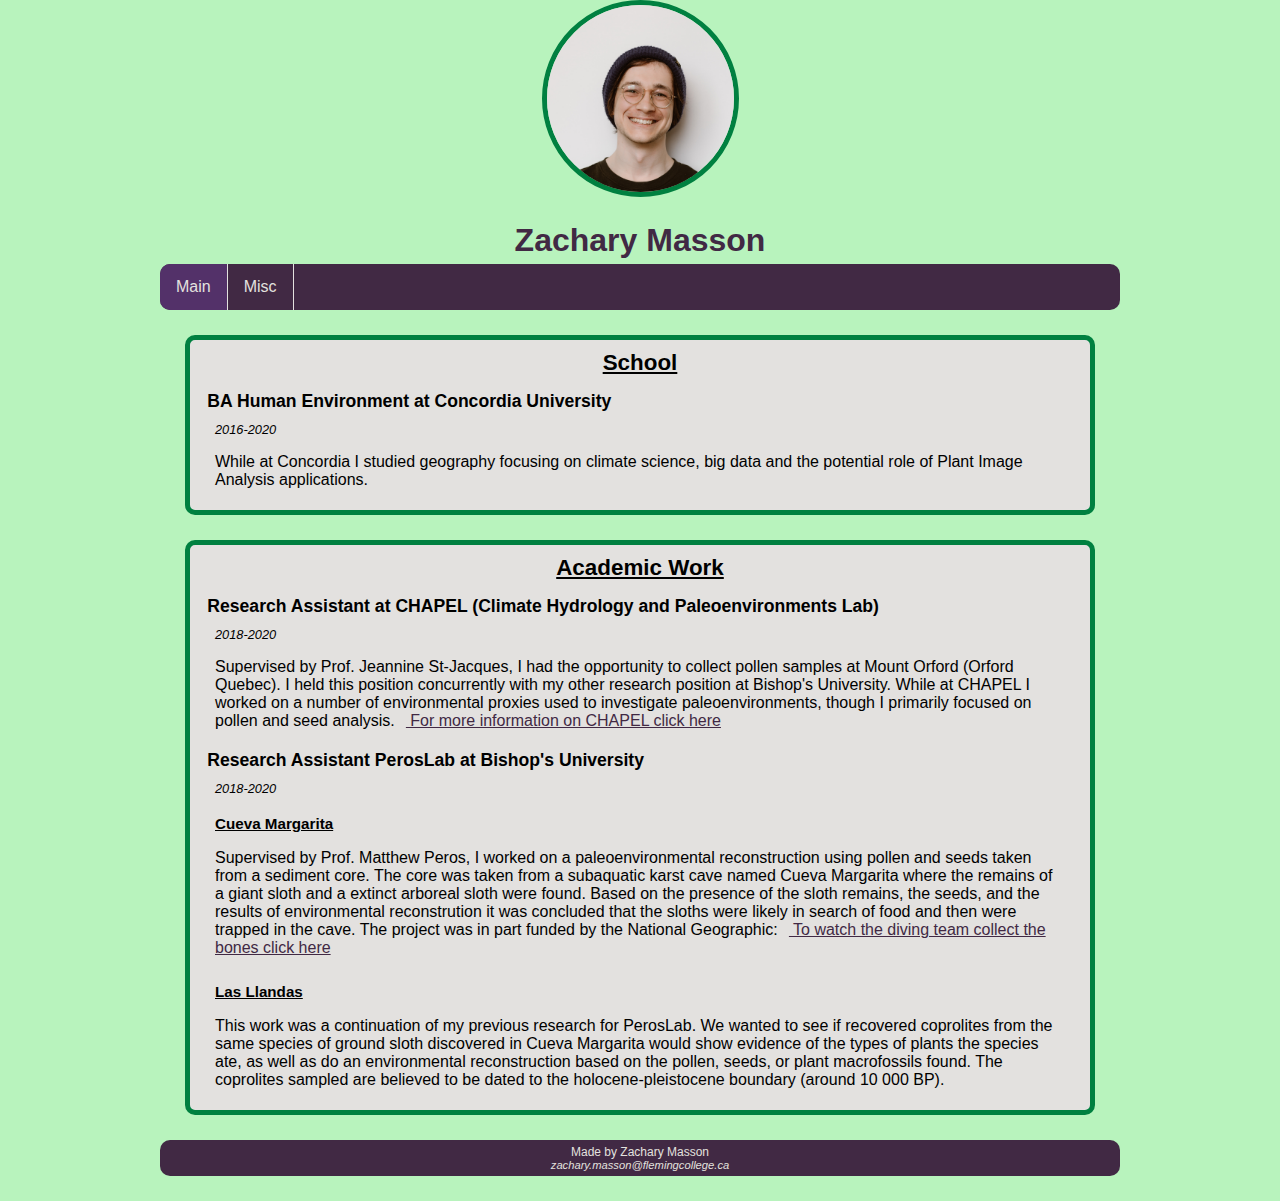
==== commit c52ae3df: "Update index.html" ====
--- a/index.html
+++ b/index.html
@@ -55,7 +55,7 @@
         <h5 class="sectionYears">2018-2020</h5>
         <!--***** this p tag contains the first link to an external page (CHAPEL)-->
             <!--Links 3/4 items-->
-        <p class="labdesc">Supervised by Prof. Jeannine St-Jacques, I had the opportunity to collect pollen samples at Mount Orford (Orford Quebec). I held this position concurrently with my other research position at Bishop's University. While at CHAPEL I worked on a number of environmental proxies used to investigate paleoenvironments, though I primarily focused on pollen and seed analysis.<a class="labwork" href="https://www.concordia.ca/artsci/geography-planning-environment/research/labs/chapel.html" target = "_blank"> For more informaiton on CHAPEL click here</a></p>
+        <p class="labdesc">Supervised by Prof. Jeannine St-Jacques, I had the opportunity to collect pollen samples at Mount Orford (Orford Quebec). I held this position concurrently with my other research position at Bishop's University. While at CHAPEL I worked on a number of environmental proxies used to investigate paleoenvironments, though I primarily focused on pollen and seed analysis.<a class="labwork" href="https://www.concordia.ca/artsci/geography-planning-environment/research/labs/chapel.html" target = "_blank"> For more information on CHAPEL click here</a></p>
         <!-- another subtitle-->
         <h3 class ="sectionSubTitle2">Research Assistant PerosLab at Bishop's University</h3>
         <h5 class="sectionYears">2018-2020</h5>
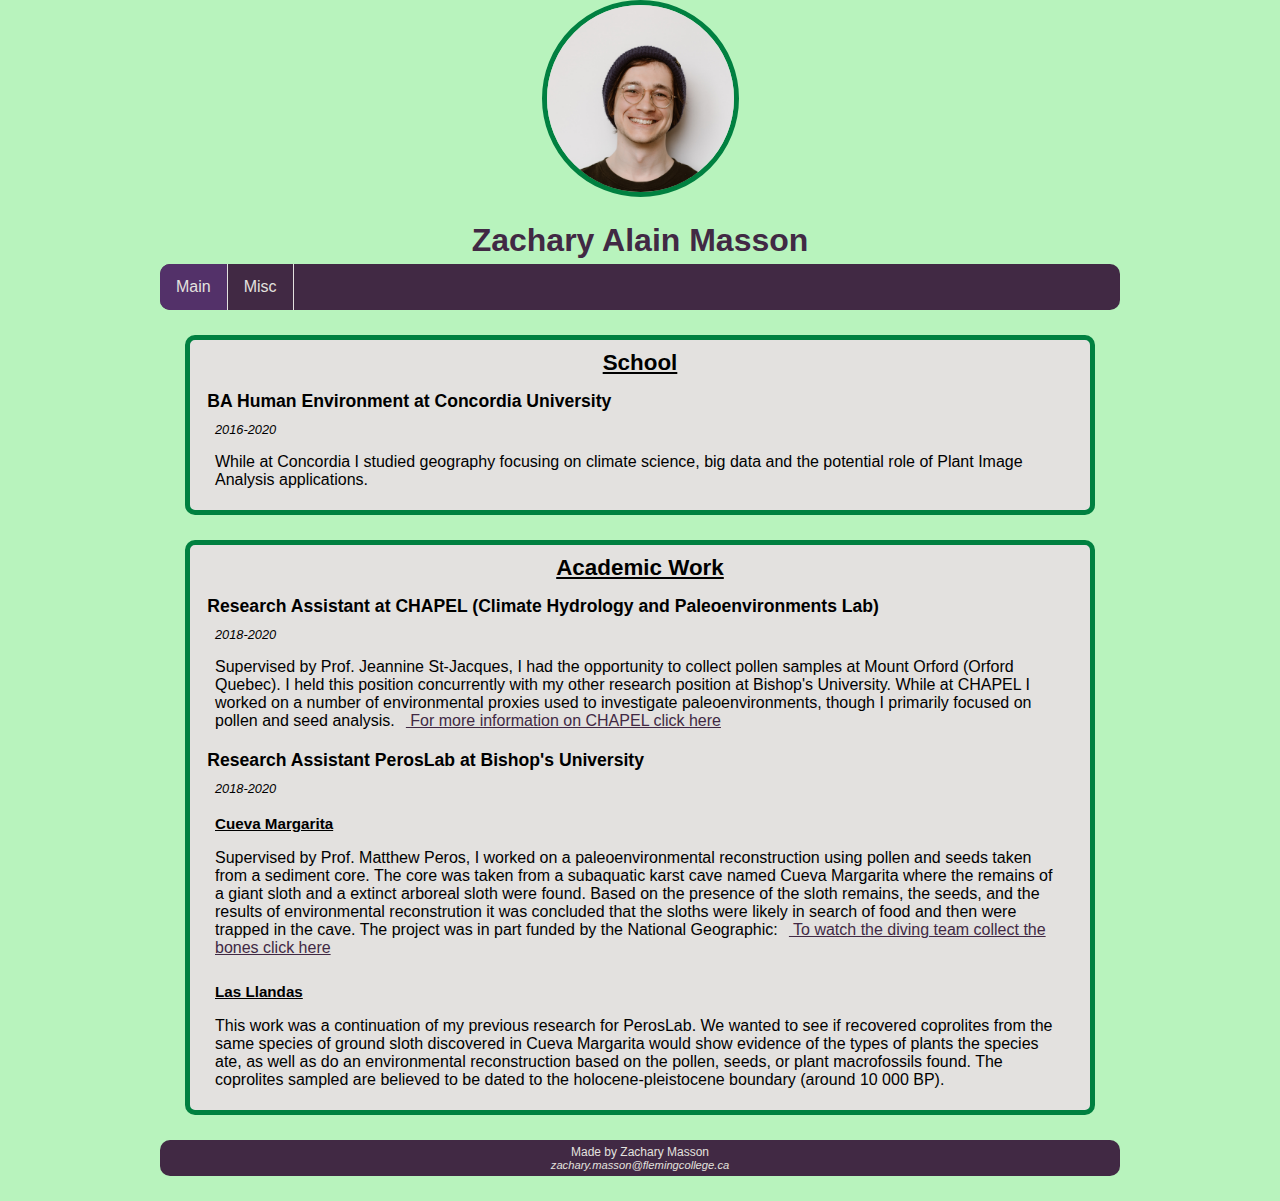
==== commit d0b40811: "test" ====
--- a/index.html
+++ b/index.html
@@ -17,7 +17,7 @@
         <!-- source: https://www.w3schools.com/howto/howto_css_border_image.asp
         and https://www.w3schools.com/html/html_images.asp-->
         <img class="cv" src="images/PicCV.png" alt="ProfilePicture">
-        <h1 class="title">Zachary Masson</h1>
+        <h1 class="title">Zachary Alain Masson</h1>
     </header>
 
     <!--*****Navigation bar, 2/4 items-->
